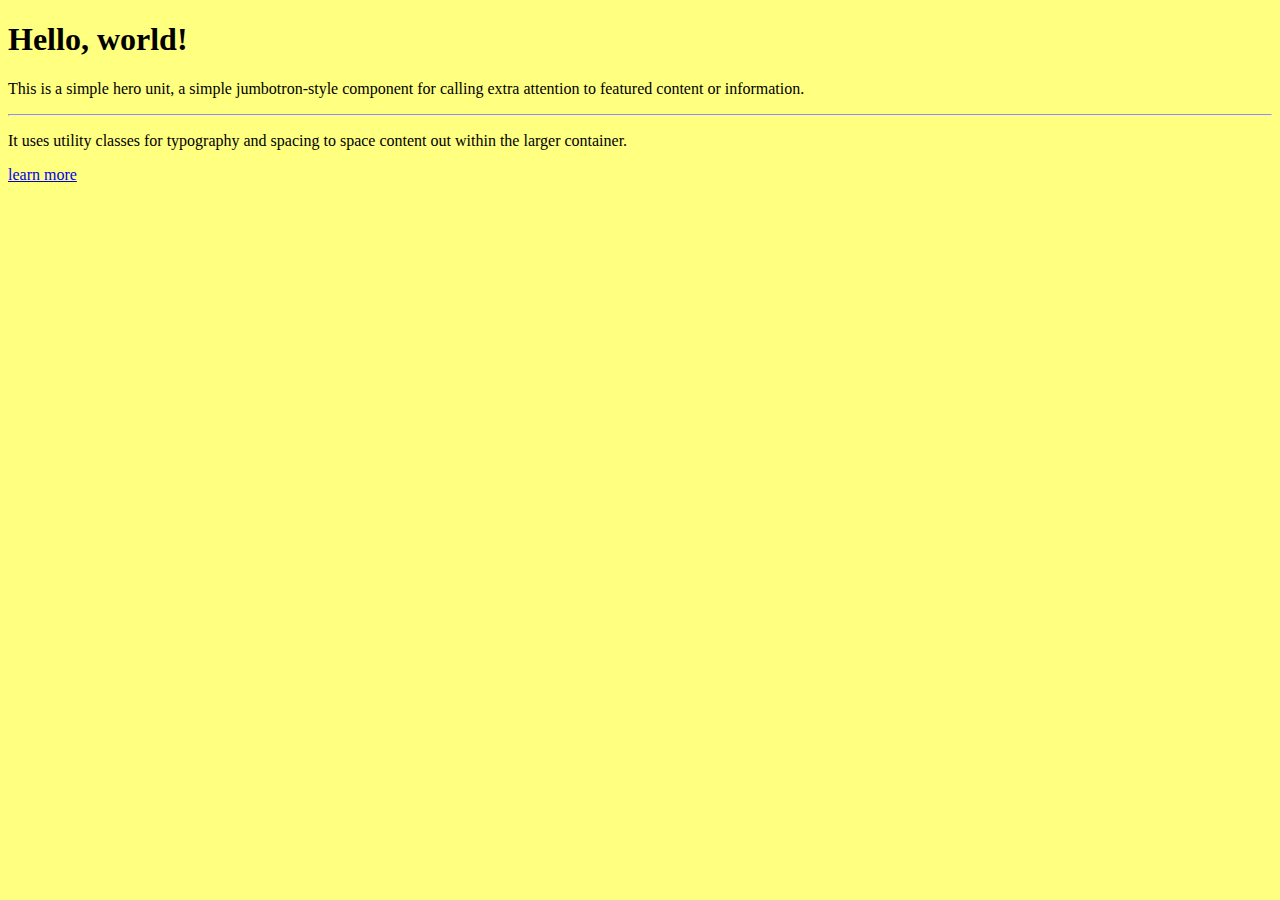
==== 190516.html @ abdebb32 "Create 190516.html" ====
<!DOCTYPE html>
<html>
    <head>
        <meta charset="UTF-8">
        <link href="https://cdn.jsdelivr.net/npm/bootstrap@5.0.0-beta2/dist/css/bootstrap.min.css" rel="stylesheet" integrity="sha384-BmbxuPwQa2lc/FVzBcNJ7UAyJxM6wuqIj61tLrc4wSX0szH/Ev+nYRRuWlolflfl" crossorigin="anonymous">
        <link rel="preconnect" href="https://fonts.gstatic.com">
        <link href="https://fonts.googleapis.com/css2?family=Bebas+Neue&display=swap" rel="stylesheet"> 
        <link href="css/styles.css" rel="stylesheet" type="text/css">
    </head>
    <body>
        <div class="jumbotron textbebas">
            <h1 class="display-4">Hello, world!</h1>
            <p class="lead">This is a simple hero unit, a simple jumbotron-style component for calling extra attention to featured content or information.</p>
            <hr class="my-4">
            <p>It uses utility classes for typography and spacing to space content out within the larger container.</p>
            <p class="lead">
              <a class="btn btn-primary btn-lg" href="index.html" role="button">learn more</a>
            </p>
          </div>
    </body>
</html>
---- css/styles.css ----
#banner{
    font-family: 'Bebas Neue';
    font-size: xx-large;
}
.valueText{
    font-family: 'Bebas Neue';
    font-size: 4em;
    text-align: center;
}
.valueCard{
    background-color: #F3F22A;
    margin-top: 3%;
    margin-bottom: 3%;
}
.textBebas{
    font-family: 'Bebas Neue';
}
.segment{
    margin-top: 3%;
    margin-bottom: 3%;
}
nav{
    background-color:#ffffb3;
}
body{
    background-color: #ffff80;
}
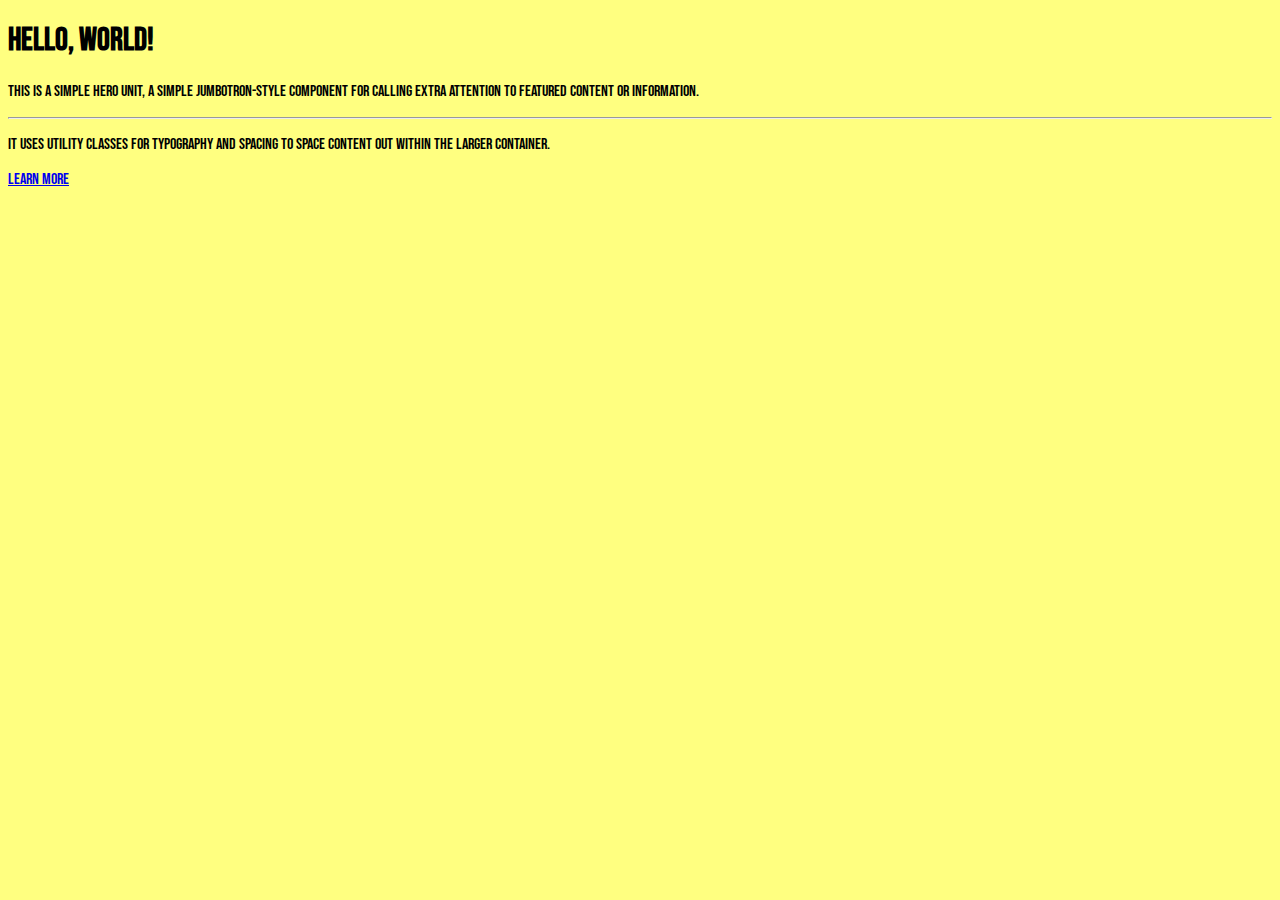
==== commit 72991cac: "Update 190516.html" ====
--- a/190516.html
+++ b/190516.html
@@ -8,7 +8,7 @@
         <link href="css/styles.css" rel="stylesheet" type="text/css">
     </head>
     <body>
-        <div class="jumbotron textbebas">
+        <div class="jumbotron textBebas">
             <h1 class="display-4">Hello, world!</h1>
             <p class="lead">This is a simple hero unit, a simple jumbotron-style component for calling extra attention to featured content or information.</p>
             <hr class="my-4">
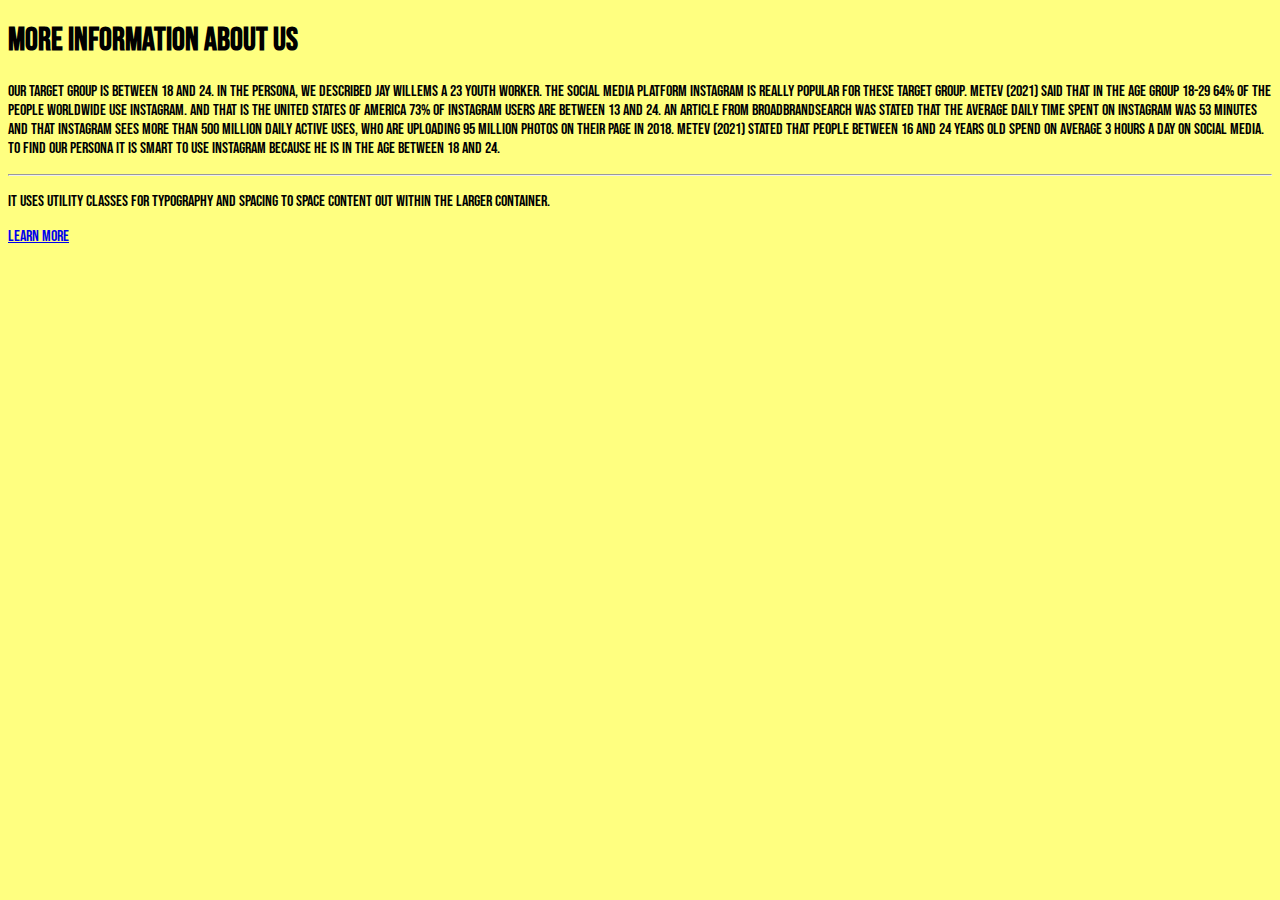
==== commit 76991baf: "Update 190516.html" ====
--- a/190516.html
+++ b/190516.html
@@ -9,8 +9,8 @@
     </head>
     <body>
         <div class="jumbotron textBebas">
-            <h1 class="display-4">Hello, world!</h1>
-            <p class="lead">This is a simple hero unit, a simple jumbotron-style component for calling extra attention to featured content or information.</p>
+            <h1 class="display-4">More information about us</h1>
+            <p class="lead">Our target group is between 18 and 24. In the persona, we described Jay Willems a 23 youth worker. The social media platform Instagram is really popular for these target group. Metev (2021) said that in the age group 18-29  64% of the people worldwide use Instagram.  And that is the United States of America 73% of Instagram users are between 13 and 24. An article from  Broadbrandsearch was stated that the average daily time spent on Instagram was 53 minutes and that Instagram sees more than 500 million daily active uses, who are uploading 95 million photos on their page in 2018.  Metev (2021) Stated that people between 16 and 24 years old spend on average 3 hours a day on social media. To find our persona it is smart to use Instagram because he is in the age between 18 and 24.</p>
             <hr class="my-4">
             <p>It uses utility classes for typography and spacing to space content out within the larger container.</p>
             <p class="lead">
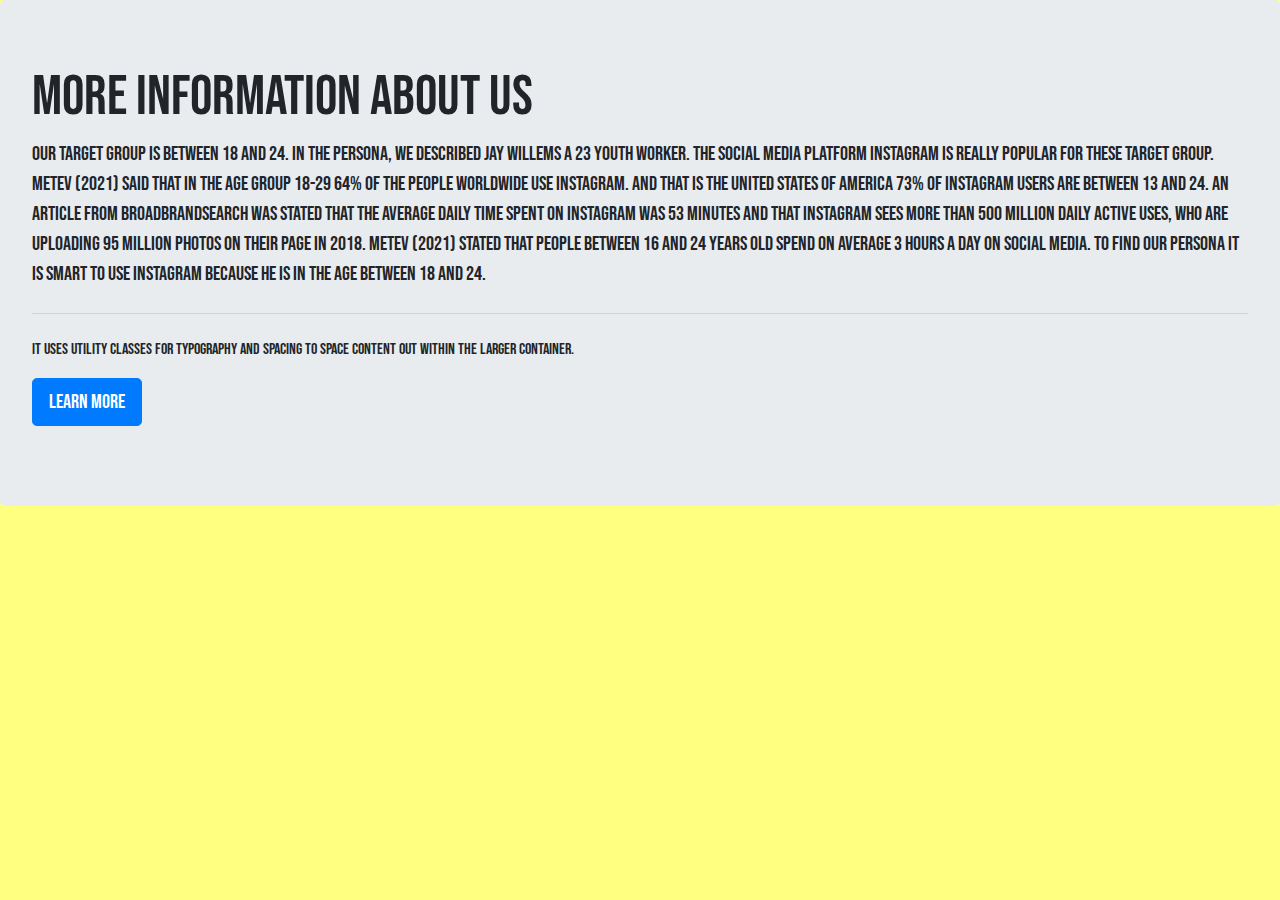
==== commit 043a0dc7: "Update 190516.html" ====
--- a/190516.html
+++ b/190516.html
@@ -1,21 +1,25 @@
 <!DOCTYPE html>
 <html>
     <head>
+        <title>Bootstrap2</title>
         <meta charset="UTF-8">
-        <link href="https://cdn.jsdelivr.net/npm/bootstrap@5.0.0-beta2/dist/css/bootstrap.min.css" rel="stylesheet" integrity="sha384-BmbxuPwQa2lc/FVzBcNJ7UAyJxM6wuqIj61tLrc4wSX0szH/Ev+nYRRuWlolflfl" crossorigin="anonymous">
+        <link rel="stylesheet" href="css/bootstrap.min.css">
         <link rel="preconnect" href="https://fonts.gstatic.com">
         <link href="https://fonts.googleapis.com/css2?family=Bebas+Neue&display=swap" rel="stylesheet"> 
         <link href="css/styles.css" rel="stylesheet" type="text/css">
     </head>
     <body>
-        <div class="jumbotron textBebas">
-            <h1 class="display-4">More information about us</h1>
-            <p class="lead">Our target group is between 18 and 24. In the persona, we described Jay Willems a 23 youth worker. The social media platform Instagram is really popular for these target group. Metev (2021) said that in the age group 18-29  64% of the people worldwide use Instagram.  And that is the United States of America 73% of Instagram users are between 13 and 24. An article from  Broadbrandsearch was stated that the average daily time spent on Instagram was 53 minutes and that Instagram sees more than 500 million daily active uses, who are uploading 95 million photos on their page in 2018.  Metev (2021) Stated that people between 16 and 24 years old spend on average 3 hours a day on social media. To find our persona it is smart to use Instagram because he is in the age between 18 and 24.</p>
-            <hr class="my-4">
-            <p>It uses utility classes for typography and spacing to space content out within the larger container.</p>
-            <p class="lead">
-              <a class="btn btn-primary btn-lg" href="index.html" role="button">learn more</a>
-            </p>
-          </div>
+      <div class="jumbotron textBebas">
+          <h1 class="display-4">More information about us</h1>
+          <p class="lead">Our target group is between 18 and 24. In the persona, we described Jay Willems a 23 youth worker. The social media platform Instagram is really popular for these target group. Metev (2021) said that in the age group 18-29  64% of the people worldwide use Instagram.  And that is the United States of America 73% of Instagram users are between 13 and 24. An article from  Broadbrandsearch was stated that the average daily time spent on Instagram was 53 minutes and that Instagram sees more than 500 million daily active uses, who are uploading 95 million photos on their page in 2018.  Metev (2021) Stated that people between 16 and 24 years old spend on average 3 hours a day on social media. To find our persona it is smart to use Instagram because he is in the age between 18 and 24.</p>
+          <hr class="my-4">
+          <p>It uses utility classes for typography and spacing to space content out within the larger container.</p>
+          <p class="lead">
+            <a class="btn btn-primary btn-lg" href="index.html" role="button">learn more</a>
+          </p>
+      </div>
+      <script src="https://code.jquery.com/jquery-3.3.1.slim.min.js" integrity="sha384-q8i/X+965DzO0rT7abK41JStQIAqVgRVzpbzo5smXKp4YfRvH+8abtTE1Pi6jizo" crossorigin="anonymous"></script>
+      <script src="https://cdnjs.cloudflare.com/ajax/libs/popper.js/1.14.6/umd/popper.min.js" integrity="sha384-wHAiFfRlMFy6i5SRaxvfOCifBUQy1xHdJ/yoi7FRNXMRBu5WHdZYu1hA6ZOblgut" crossorigin="anonymous"></script>
+      <script src="js/bootstrap.min.js"></script>
     </body>
 </html>